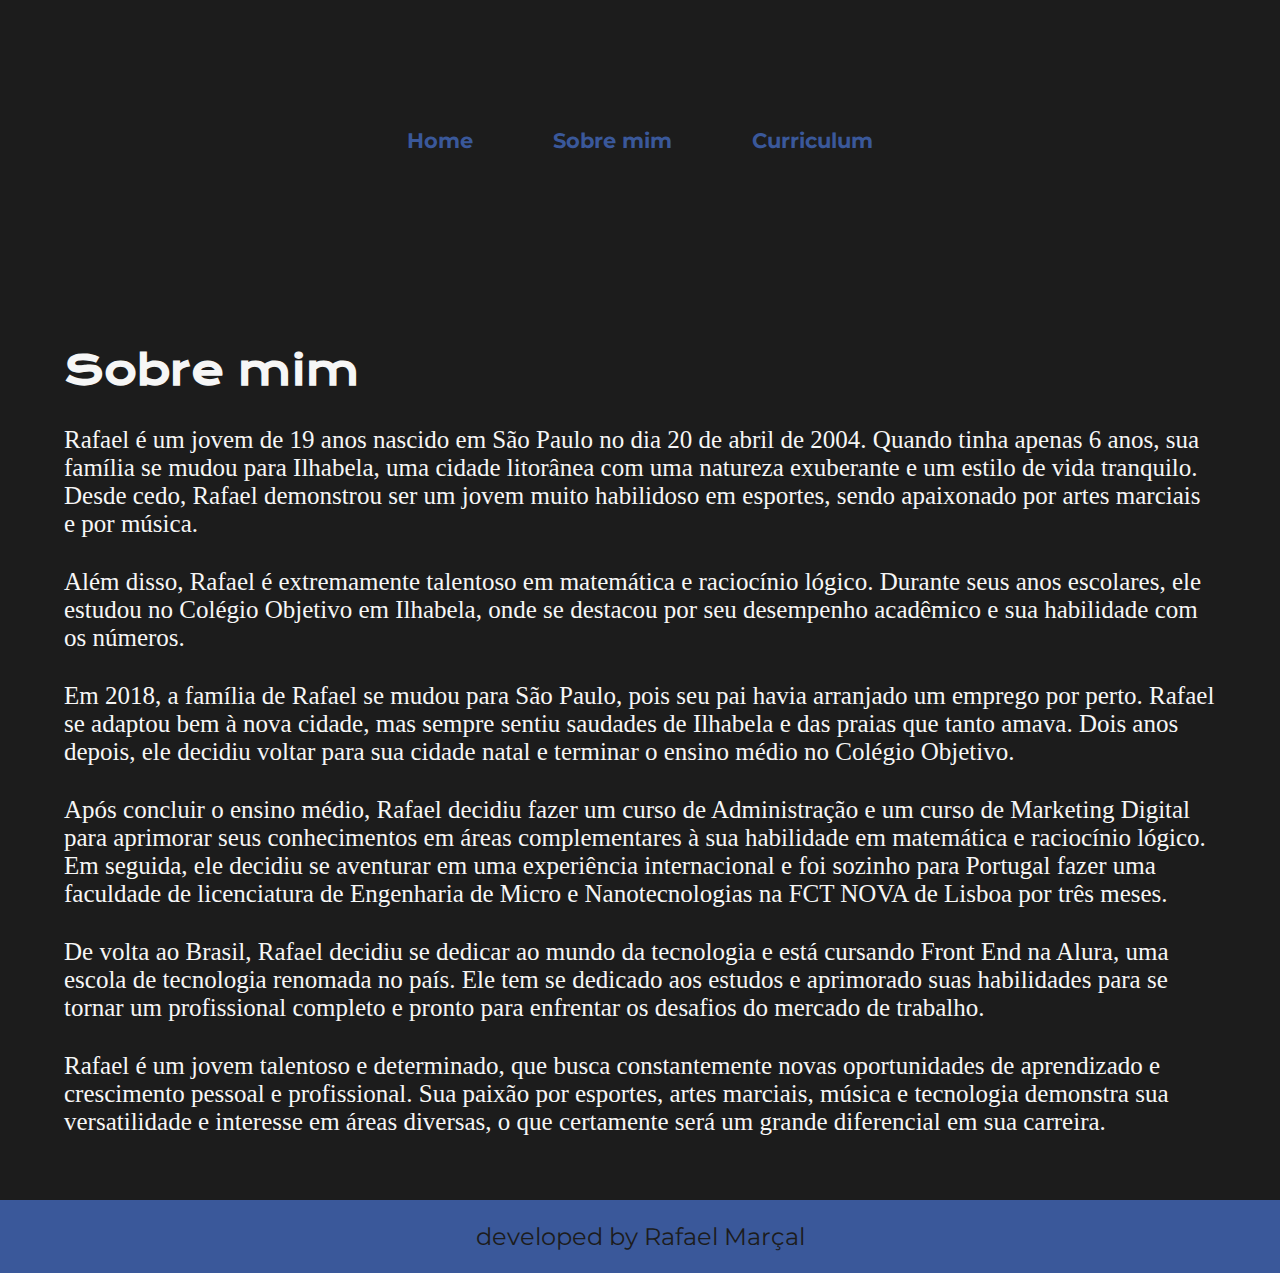
==== about.html @ 5f0ecb29 "Add files via upload" ====
<!DOCTYPE html>
<html lang="en">

<head>
    <meta charset="UTF-8">
    <meta http-equiv="X-UA-Compatible" content="IE=edge">
    <meta name="viewport" content="width=device-width, initial-scale=1.0">
    <title>About me - Rafael Marçal</title>
    <link rel="stylesheet" href="inicio.css">
</head>

<body>

    <header class="cabecalho">
        <nav class="cabecalho_link">
            <a class="cabecalho_menu" href="index.html">Home</a>
            <a class="cabecalho_menu" href="about.html">Sobre mim</a>
            <a class="cabecalho_menu" href="curriculum.html">Curriculum</a>
        </nav>
    </header>

    <main class="presentation">
        <section class="section">
            <h1 class="principal_text">Sobre mim</h1>
            <p class="second_text">Rafael é um jovem de 19 anos nascido em São Paulo no dia 20 de abril de 2004.
                Quando tinha apenas 6 anos, sua família se mudou para Ilhabela,
                uma cidade litorânea com uma natureza exuberante e um estilo de vida tranquilo.
                Desde cedo, Rafael demonstrou ser um jovem muito habilidoso em esportes,
                sendo apaixonado por artes marciais e por música.
            </p>
            <p class="second_text">Além disso, Rafael é extremamente talentoso em matemática e raciocínio lógico.
                Durante seus anos escolares, ele estudou no Colégio Objetivo em Ilhabela,
                onde se destacou por seu desempenho acadêmico e sua habilidade com os números.
            </p>
            <p class="second_text">Em 2018, a família de Rafael se mudou para São Paulo,
                pois seu pai havia arranjado um emprego por perto.
                Rafael se adaptou bem à nova cidade,
                mas sempre sentiu saudades de Ilhabela e das praias que tanto amava.
                Dois anos depois,
                ele decidiu voltar para sua cidade natal e terminar o ensino médio no Colégio Objetivo.
            </p>
            <p class="second_text">Após concluir o ensino médio,
                Rafael decidiu fazer um curso de Administração e um curso de Marketing Digital
                para aprimorar seus conhecimentos em áreas complementares à sua habilidade em matemática
                e raciocínio lógico. Em seguida, ele decidiu se aventurar em uma experiência internacional
                e foi sozinho para Portugal fazer uma faculdade de licenciatura de Engenharia de Micro
                e Nanotecnologias na FCT NOVA de Lisboa por três meses.
            </p>
            <p class="second_text">
                De volta ao Brasil, Rafael decidiu se dedicar ao mundo da tecnologia e está cursando Front End
                na Alura, uma escola de tecnologia renomada no país.
                Ele tem se dedicado aos estudos e aprimorado suas habilidades
                para se tornar um profissional completo e pronto para enfrentar os desafios do mercado de trabalho.
            </p>
            <p class="second_text">Rafael é um jovem talentoso e determinado, que busca constantemente novas
                oportunidades de aprendizado
                e crescimento pessoal e profissional. Sua paixão por esportes, artes marciais, música e tecnologia
                demonstra sua versatilidade e interesse em áreas diversas, o que certamente será um grande diferencial
                em sua carreira.
            </p>
        </section>
        <img class="minha__" src="./assets/rafael.png" alt="RafaelFoto">
    </main>

    <footer class="rodape">
        developed by Rafael Marçal
    </footer>

</body>

</html>
---- inicio.css ----
@import url('https://fonts.googleapis.com/css2?family=Krona+One&family=Montserrat:wght@400;600&display=swap');

:root {

    --cor-primaria: #1c1c1c;
    --cor-secundaria: #f6f6f6;
    --cor-terciaria: #3a589a;
    --cor-hover: #1d3259;

    /* --cor-primaria: #1c1c1c;
    --cor-secundaria: #f6f6f6;
    --cor-terciaria: #3d8485;
    --cor-hover: #176977; */

    /* --cor-primaria: #1c1c1c;
    --cor-secundaria: #f6f6f6;
    --cor-terciaria: #fbff00;
    --cor-hover: #cccc09;*/
}

* {
    margin: 0;
    padding: 0;
}

.cabecalho {
    padding: 2% 0% 0% 10%;
}

.cabecalho_link {
    display: flex;
    gap: 5rem;
}

.cabecalho_menu {

    font-family: 'montserrat', sans-serif;
    font-size: 1.3rem;
    font-weight: bold;
    color: var(--cor-terciaria);
    text-decoration: none;
}

body {
    /* height: 100vh; */
    /* width: 100%; */
    background-color: var(--cor-primaria);
    color: var(--cor-secundaria);
}

.strong {
    color: var(--cor-terciaria);
}

p {
    color: var(--cor-secundaria)
}

.presentation {
    padding: 5% 10%;
    display: flex;
    align-items: center;
    justify-content: space-between;
}

.section {
    width: 40.313rem;
    display: flex;
    flex-direction: column;
    gap: 1.875rem;
}

.principal_text {
    font-family: 'Krona One', 'sans-serif';
    font-size: 2.5rem;
}

.second_text {
    font-size: 1.563rem;
    font-family: 'mont-serrat', 'sans-serif';
}

.button {
    display: flex;
    flex-direction: column;
    justify-content: space-between;
    align-items: center;
    gap: 2rem;
}

.links_subtitulo {
    font-family: 'Krona One', 'sans-serif';
    font-weight: 400;
    font-size: 1.5rem;
}

.redes {
    display: flex;
    justify-content: center;
    gap: 1rem;
    border: 0.125rem solid var(--cor-secundaria);
    color: var(--cor-secundaria);
    text-decoration: none;
    text-align: center;
    width: 23.625rem;
    font-size: 1.25rem;
    font-weight: 600;
    border-radius: 0.5rem;
    padding: 1.344rem 0;
    font-family: 'mont-serrat', 'sans-serif';
    box-shadow: 0 0 .2rem var(--cor-secundaria),
        0 0 .2rem var(--cor-secundaria),
        0 0 2rem var(--cor-terciaria),
        0 0 0.4rem var(--cor-terciaria),
        0 0 2.4rem var(--cor-terciaria),
        inset 0 0 1.2rem var(--cor-terciaria);
}

.redes:hover {
    padding: 3%;
    background-color: var(--cor-hover);
}

.minha {
    /* position: fixed; */
    /* left: 65%; */
    /* top: 18%; */
    width: 25rem;
    background: var(--cor-primaria);
    border-radius: 50%;
    box-shadow: 0 0 .2rem var(--cor-secundaria),
        0 0 .2rem var(--cor-secundaria),
        0 0 2rem var(--cor-terciaria),
        0 0 0.4rem var(--cor-terciaria),
        0 0 2.4rem var(--cor-terciaria),
        inset 0 0 1.2rem var(--cor-terciaria);

}

.rodape {
    padding: 1.375rem;
    color: var(--cor-primaria);
    background-color: var(--cor-terciaria);
    text-align: center;
    font-family: 'montserrat', sans-serif;
    font-size: 1.5rem;
    font-weight: 400;
}

.minha__ {
    position: fixed;
    left: 65%;
    top: 18%;
    width: 25rem;
    background: var(--cor-primaria);
    border-radius: 50%;
    box-shadow: 0 0 .2rem var(--cor-secundaria),
        0 0 .2rem var(--cor-secundaria),
        0 0 2rem var(--cor-terciaria),
        0 0 0.4rem var(--cor-terciaria),
        0 0 2.4rem var(--cor-terciaria),
        inset 0 0 1.2rem var(--cor-terciaria);

}

.principal__text {
    font-family: 'Krona One', 'sans-serif';
    font-size: 1.75rem;
}

.second__text {
    font-size: 1.25rem;
    font-family: 'mont-serrat', 'sans-serif';
}

@media (max-width:75rem) {

    .cabecalho {
        padding: 10%;
    }

    .cabecalho_link {
        justify-content: center;
    }

    .presentation {
        flex-direction: column-reverse;
        padding: 5%;
    }

    .section {
        width: auto;
    }

}

@media (max-width:450px) {

    .cabecalho {
        display: flex;
        justify-content: center;
        padding: 5%;
    }

    .cabecalho_link {
        justify-content: center;

    }

    .cabecalho_menu {
        display: flex;
        justify-content: center;
        font-size: 16px;
        font-weight: bold;
    }

    .presentation {
        flex-direction: column-reverse;
        padding: 5%;
        margin: 10%;
    }

    .section {
        width: 100%;
        padding: 5%;
        margin: 10%;
    }

    .minha {
        width: 15rem;
    }

    .minha__ {
        width: 15rem;
        visibility: hidden;
    }
}

@media (max-width:1300px) {

    .cabecalho {
        padding: 10%;
    }

    .cabecalho_link {
        justify-content: center;
    }

    .presentation {
        flex-direction: column-reverse;
        padding: 5%;
    }

    .section {
        width: 100%;
    }

    .minha {
        width: 15rem;
    }

    .minha__ {
        width: 15rem;
        visibility: hidden;
    }
}
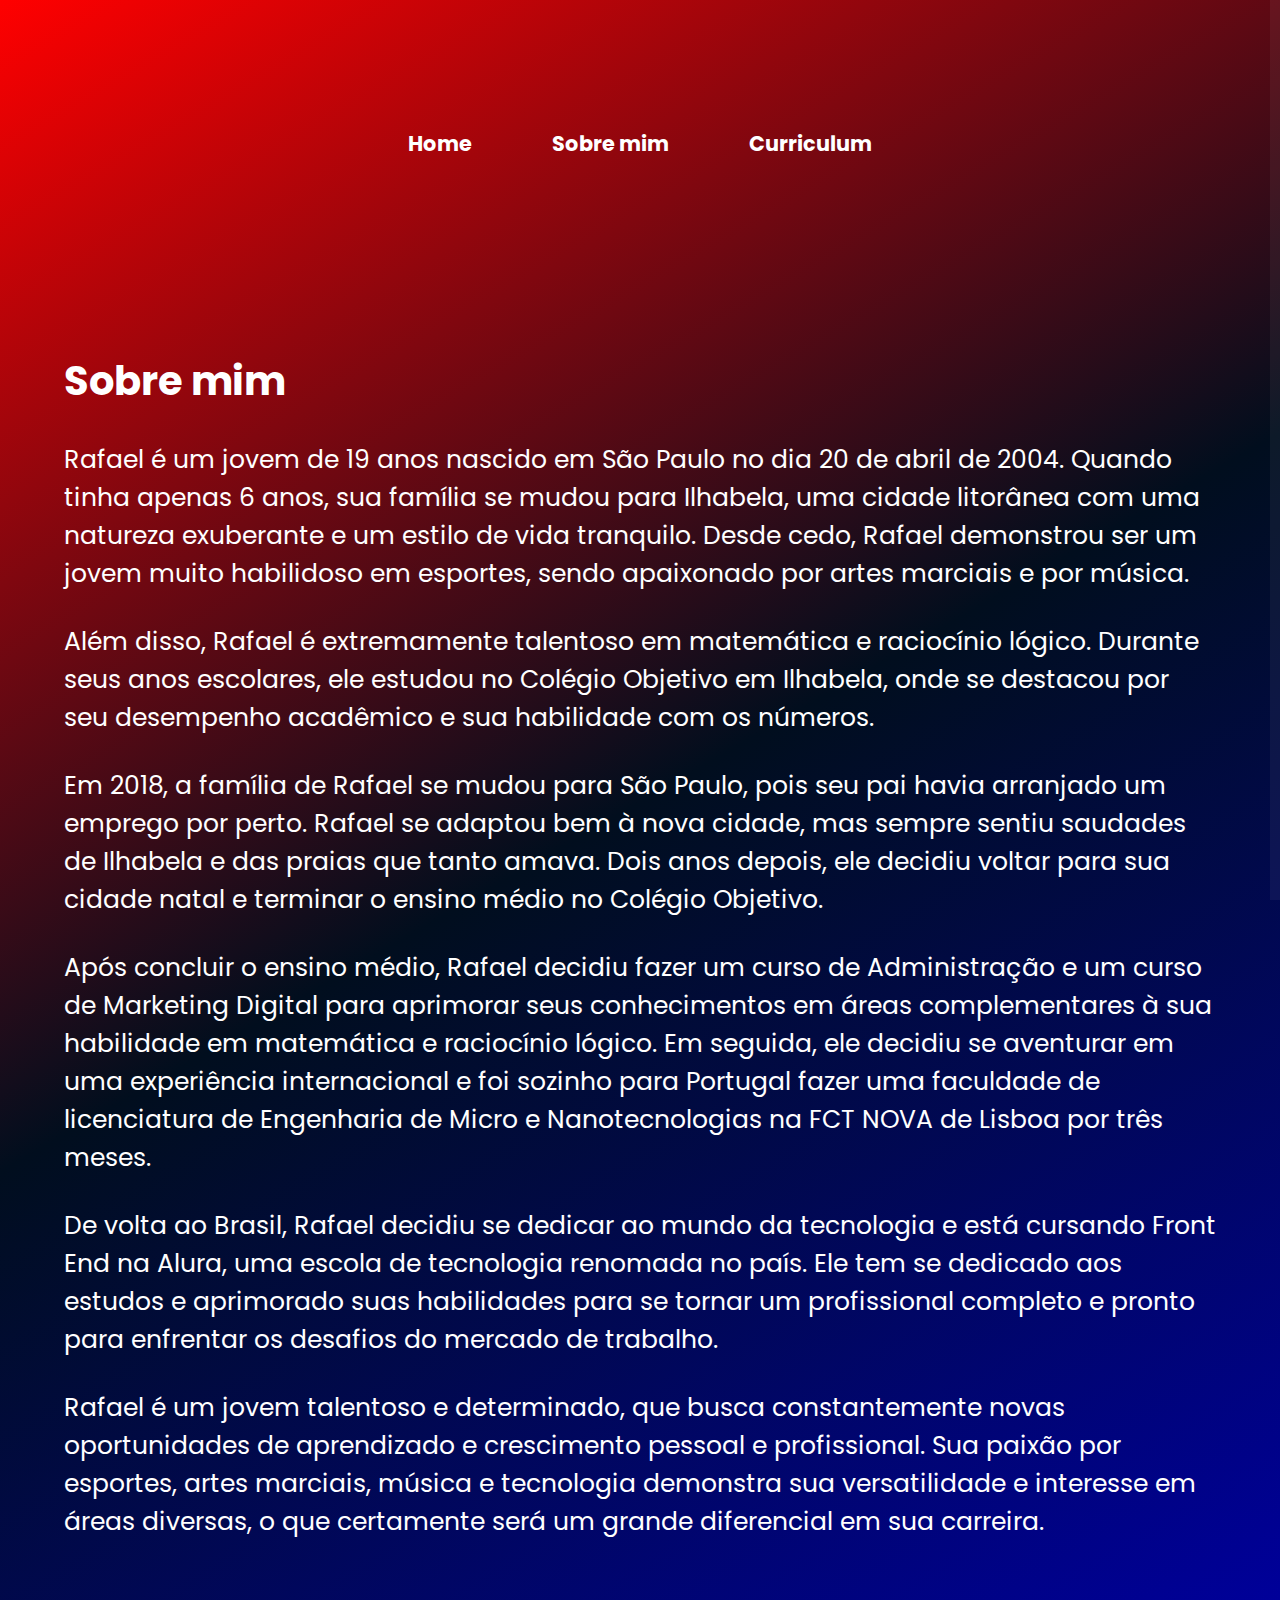
==== commit 62fef4ed: "Add files via upload" ====
--- a/about.html
+++ b/about.html
@@ -10,6 +10,8 @@
 </head>
 
 <body>
+    <div id="progressbar"></div>
+    <div id="scrollPath"></div>
 
     <header class="cabecalho">
         <nav class="cabecalho_link">
@@ -62,9 +64,14 @@
         <img class="minha__" src="./assets/rafael.png" alt="RafaelFoto">
     </main>
 
-    <footer class="rodape">
-        developed by Rafael Marçal
-    </footer>
+    <script type="text/javascript">
+        let progress = document.getElementById('progressbar');
+        let totalHeight = document.body.scrollHeight - window.innerHeight;
+        window.onscroll = function () {
+            let progressHeight = (window.pageYOffset / totalHeight) * 100;
+            progress.style.height = progressHeight + "%";
+        }
+    </script>
 
 </body>
 
--- a/inicio.css
+++ b/inicio.css
@@ -1,26 +1,25 @@
-@import url('https://fonts.googleapis.com/css2?family=Krona+One&family=Montserrat:wght@400;600&display=swap');
+@import url('https://fonts.googleapis.com/css2?family=Poppins:wght@100;200;300;400;500;600;700;800;900&display=swap');
 
 :root {
 
     --cor-primaria: #1c1c1c;
-    --cor-secundaria: #f6f6f6;
-    --cor-terciaria: #3a589a;
-    --cor-hover: #1d3259;
+    --cor-secundaria: #fff;
+    --cor-terciaria: #2165b2;
 
     /* --cor-primaria: #1c1c1c;
     --cor-secundaria: #f6f6f6;
     --cor-terciaria: #3d8485;
-    --cor-hover: #176977; */
 
     /* --cor-primaria: #1c1c1c;
     --cor-secundaria: #f6f6f6;
-    --cor-terciaria: #fbff00;
-    --cor-hover: #cccc09;*/
+    /* --cor-terciaria: #fbff00; */
 }
 
 * {
     margin: 0;
     padding: 0;
+    /* box-sizing: border-box; */
+    font-family: 'Poppins', sans-serif;
 }
 
 .cabecalho {
@@ -33,23 +32,77 @@
 }
 
 .cabecalho_menu {
-
-    font-family: 'montserrat', sans-serif;
     font-size: 1.3rem;
     font-weight: bold;
-    color: var(--cor-terciaria);
+    color: var(--cor-secundaria);
     text-decoration: none;
 }
 
 body {
-    /* height: 100vh; */
-    /* width: 100%; */
-    background-color: var(--cor-primaria);
+    background: linear-gradient(330deg, #00009a, #010e1e, #ff0000);
+    background-size: 100vw;
+    background-repeat: no-repeat;
     color: var(--cor-secundaria);
 }
 
+::-webkit-scrollbar {
+    width: 0;
+}
+
+#scrollPath {
+    position: fixed;
+    top: 0;
+    right: 0;
+    width: 10px;
+    height: 100%;
+    background: rgba(255, 255, 255, 0.05);
+}
+
+#progressbar {
+    position: fixed;
+    top: 0;
+    right: 0;
+    width: 10px;
+    background: linear-gradient(to top, #009aff, #00ffe7);
+    animation: animate 5s linear infinite;
+}
+
+@keyframes animate {
+
+    0%,
+    100% {
+        filter: hue-rotate(0deg);
+    }
+
+    50% {
+        filter: hue-rotate(360deg);
+    }
+}
+
+#progressbar::before {
+    content: '';
+    position: absolute;
+    top: 0;
+    left: 0;
+    width: 100%;
+    height: 100%;
+    background: linear-gradient(to top, #0099ff, #00ffe7);
+    filter: blur(10px);
+}
+
+#progressbar::after {
+    content: '';
+    position: absolute;
+    top: 0;
+    left: 0;
+    width: 100%;
+    height: 100%;
+    background: linear-gradient(to top, #009aff, #00ffe7);
+    filter: blur(30px);
+}
+
 .strong {
-    color: var(--cor-terciaria);
+    color: #0800ff;
 }
 
 p {
@@ -71,13 +124,11 @@
 }
 
 .principal_text {
-    font-family: 'Krona One', 'sans-serif';
     font-size: 2.5rem;
 }
 
 .second_text {
     font-size: 1.563rem;
-    font-family: 'mont-serrat', 'sans-serif';
 }
 
 .button {
@@ -89,7 +140,6 @@
 }
 
 .links_subtitulo {
-    font-family: 'Krona One', 'sans-serif';
     font-weight: 400;
     font-size: 1.5rem;
 }
@@ -107,7 +157,6 @@
     font-weight: 600;
     border-radius: 0.5rem;
     padding: 1.344rem 0;
-    font-family: 'mont-serrat', 'sans-serif';
     box-shadow: 0 0 .2rem var(--cor-secundaria),
         0 0 .2rem var(--cor-secundaria),
         0 0 2rem var(--cor-terciaria),
@@ -116,16 +165,11 @@
         inset 0 0 1.2rem var(--cor-terciaria);
 }
 
-.redes:hover {
-    padding: 3%;
-    background-color: var(--cor-hover);
-}
-
 .minha {
-    /* position: fixed; */
-    /* left: 65%; */
-    /* top: 18%; */
-    width: 25rem;
+    position: absolute;
+    left: 62%;
+    bottom: 22%;
+    width: 29rem;
     background: var(--cor-primaria);
     border-radius: 50%;
     box-shadow: 0 0 .2rem var(--cor-secundaria),
@@ -137,21 +181,11 @@
 
 }
 
-.rodape {
-    padding: 1.375rem;
-    color: var(--cor-primaria);
-    background-color: var(--cor-terciaria);
-    text-align: center;
-    font-family: 'montserrat', sans-serif;
-    font-size: 1.5rem;
-    font-weight: 400;
-}
-
 .minha__ {
     position: fixed;
     left: 65%;
     top: 18%;
-    width: 25rem;
+    width: 26rem;
     background: var(--cor-primaria);
     border-radius: 50%;
     box-shadow: 0 0 .2rem var(--cor-secundaria),
@@ -164,13 +198,11 @@
 }
 
 .principal__text {
-    font-family: 'Krona One', 'sans-serif';
     font-size: 1.75rem;
 }
 
 .second__text {
     font-size: 1.25rem;
-    font-family: 'mont-serrat', 'sans-serif';
 }
 
 @media (max-width:75rem) {
